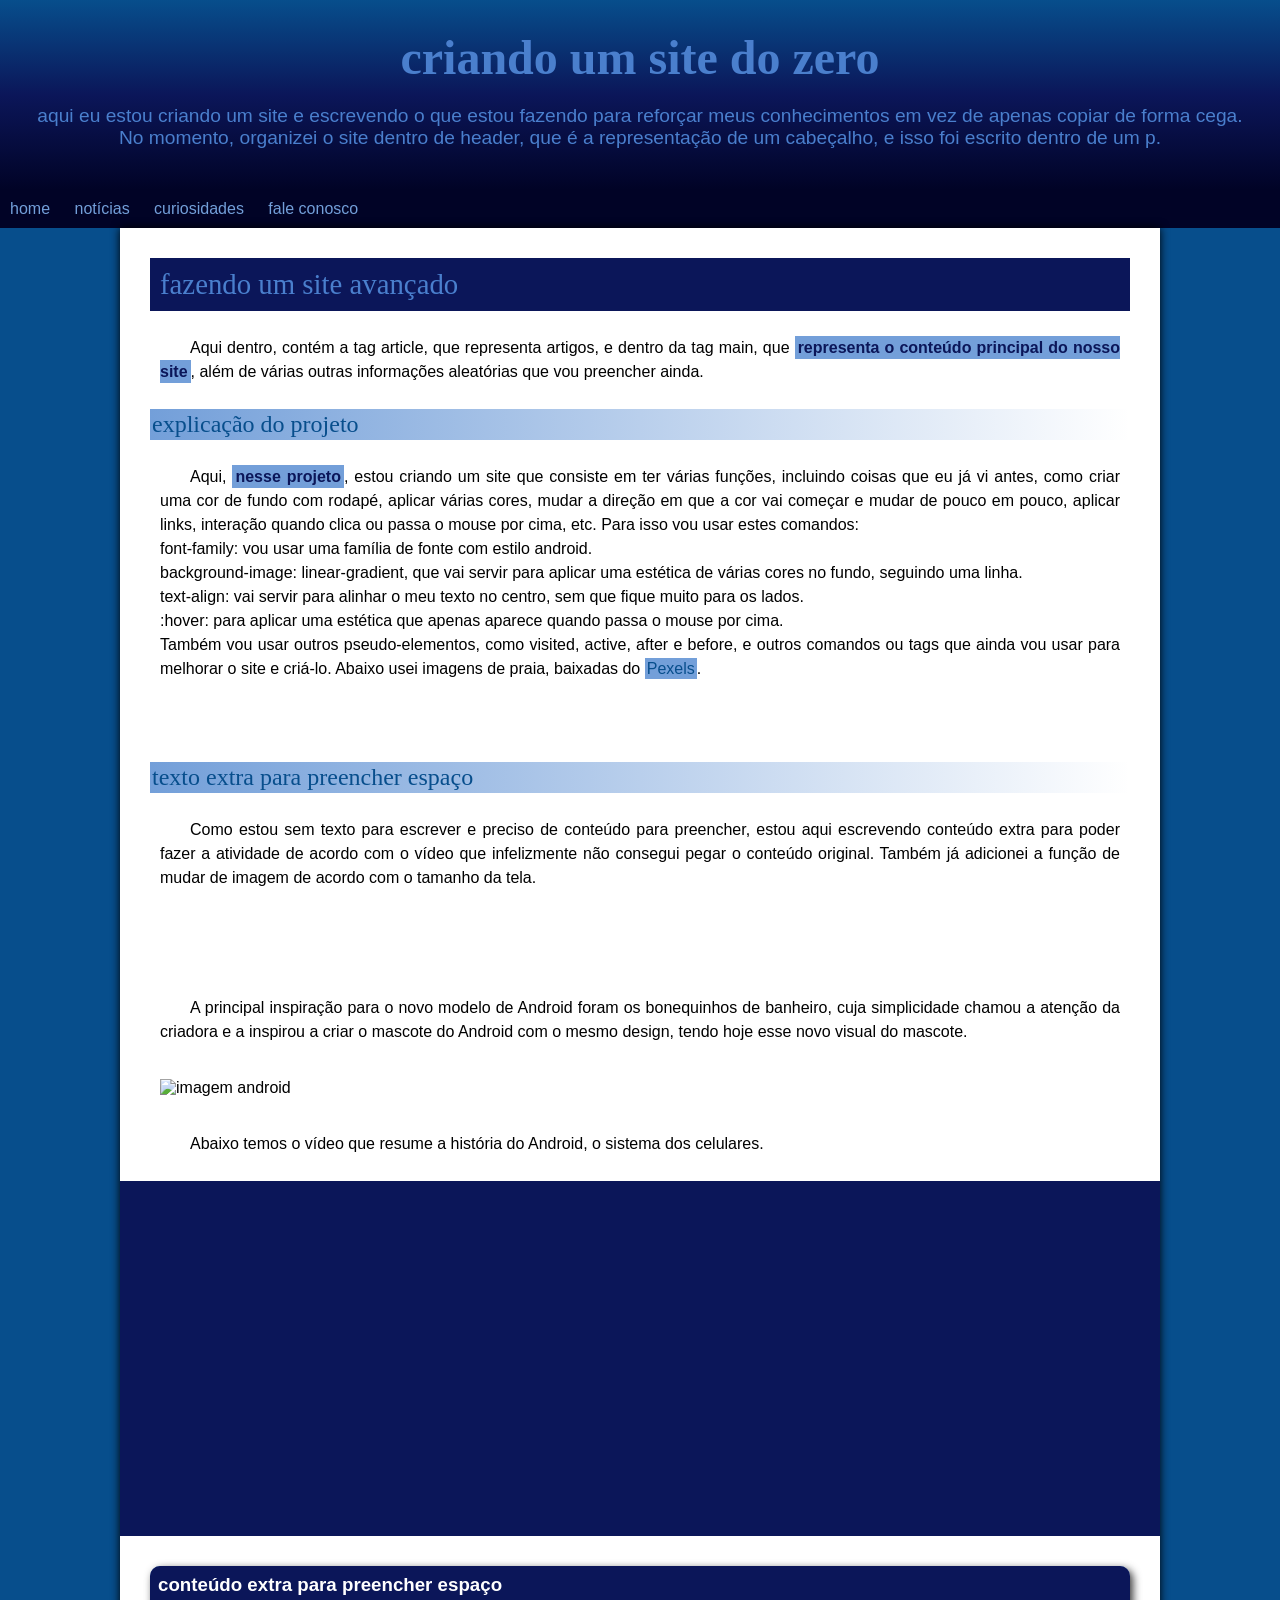
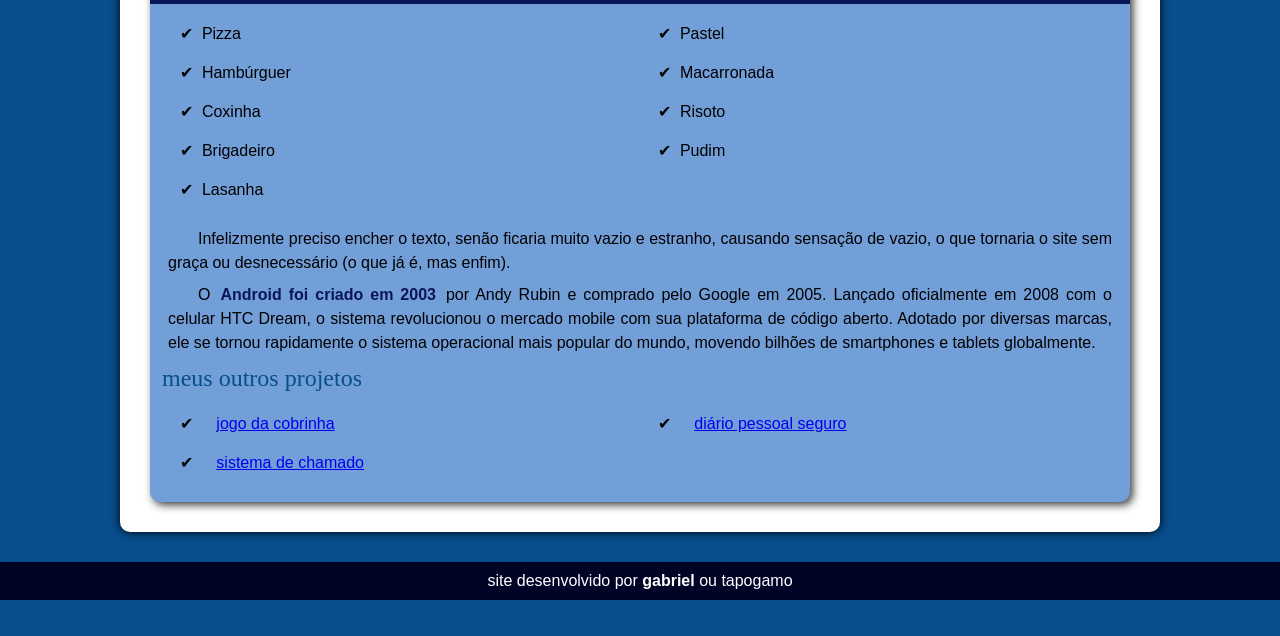
==== index.html @ 61630d53 "erros de escrita e gramatica" ====
<!DOCTYPE html>
<html lang="pt-br">

<head>
    <meta charset="UTF-8">
    <meta name="viewport" content="width=device-width, initial-scale=1.0">
    <title>como surgiu o mascote do android</title>
    <link rel="shortcut icon" href="../../projetos_iniciais/imagens/favicon.ico" type="image/x-icon">
    <link rel="stylesheet" href="pag1_site.css">
</head>

<body>
    <header>
        <h1>criando um site do zero</h1>
        <p>aqui eu estou criando um site e escrevendo o que estou fazendo para reforçar
            meus conhecimentos em vez de apenas copiar de forma cega. No momento, organizei o site
            dentro de header, que é a representação de um cabeçalho, e isso foi escrito dentro de um p.
        </p>
    </header>
    <nav>
        <a href="#">home</a>
        <a href="#">notícias</a>
        <a href="#">curiosidades</a>
        <a href="#">fale conosco</a>
    </nav>
    <main>
        <article>
            <h1>
                fazendo um site avançado
            </h1>
            <p>
                Aqui dentro, contém a tag article, que representa artigos, e dentro da tag main,
                que <strong>representa o conteúdo principal do nosso site</strong>, além de várias outras informações
                aleatórias que vou preencher ainda.
            </p>

            <h2>
                explicação do projeto
            </h2>
            <p>
                Aqui, <strong>nesse projeto</strong>, estou criando um site que consiste em ter várias funções, incluindo
                coisas que eu já vi antes, como criar uma cor de fundo com rodapé, aplicar várias cores,
                mudar a direção em que a cor vai começar e mudar de pouco em pouco, aplicar links, interação quando
                clica ou passa o mouse por cima, etc. Para isso vou usar estes comandos: <br>
                font-family: vou usar uma família de fonte com estilo android. <br>
                background-image: linear-gradient, que vai servir para aplicar uma estética
                de várias cores no fundo, seguindo uma linha. <br>
                text-align: vai servir para alinhar o meu texto no centro, sem que fique muito para os lados. <br>
                :hover: para aplicar uma estética que apenas aparece quando passa o mouse por cima. <br>
                Também vou usar outros pseudo-elementos, como visited, active, after e before,
                e outros comandos ou tags que ainda vou usar para melhorar o site e criá-lo.
                Abaixo usei imagens de praia, baixadas do
                <a href="https://www.pexels.com" target="_blank" rel="noopener noreferrer">Pexels</a>.
            </p>

            <picture>
                <source media="(max-width: 600px)" srcset="../../projetos_iniciais/imagens/praia1-mobile.jpg">
                <img src="../../projetos_iniciais/imagens/praia1-desktop.jpg" alt="praia com ondas vista de cima">
            </picture>

            <h2>texto extra para preencher espaço</h2>
            <p>
                Como estou sem texto para escrever e preciso de conteúdo para preencher,
                estou aqui escrevendo conteúdo extra para poder fazer a atividade de acordo com o vídeo que
                infelizmente não consegui pegar o conteúdo original. Também já adicionei a função de mudar
                de imagem de acordo com o tamanho da tela.
            </p>

            <picture>
                <source media="(max-width: 600px)" srcset="../../projetos_iniciais/imagens/praia2-mobile.jpg">
                <img src="../../projetos_iniciais/imagens/praia2-desktop.jpg" alt="vista aérea de ondas e areia">
            </picture>

            <p>
                A principal inspiração para o novo modelo de Android foram os bonequinhos de banheiro,
                cuja simplicidade chamou a atenção da criadora e a inspirou a criar o mascote
                do Android com o mesmo design, tendo hoje esse novo visual do mascote.
            </p>

            <img src="../../projetos_iniciais/imagens/android.jpg" alt="imagem android">

            <p>Abaixo temos o vídeo que resume a história do Android, o sistema dos celulares.</p>

            <div class="video">
                <iframe width="560" height="315" src="https://www.youtube.com/embed/5K4pEk19nhs?si=EHBNG5fuoetwTxiE"
                title="YouTube video player" frameborder="0"
                allow="accelerometer; autoplay; clipboard-write; encrypted-media; gyroscope; picture-in-picture; web-share"
                referrerpolicy="strict-origin-when-cross-origin" allowfullscreen>
                </iframe>
            </div>

            <aside>
                <h3>conteúdo extra para preencher espaço</h3>

                <ul>
                    <li title="salgado">Pizza</li>
                    <li title="salgado">Hambúrguer</li>
                    <li title="salgado">Coxinha</li>
                    <li title="doce">Brigadeiro</li>
                    <li title="salgado">Lasanha</li>
                    <li title="salgado">Pastel</li>
                    <li title="salgado">Macarronada</li>
                    <li title="salgado">Risoto</li>
                    <li title="doce">Pudim</li>
                </ul>

                <p>
                    Infelizmente preciso encher o texto, senão ficaria muito vazio e estranho,
                    causando sensação de vazio, o que tornaria o site sem graça ou desnecessário (o que
                    já é, mas enfim).
                </p>

                <p>
                    O <strong>Android foi criado em 2003</strong> por Andy Rubin e comprado pelo Google em 2005.
                    Lançado oficialmente em 2008 com o celular HTC Dream, o sistema revolucionou o mercado mobile
                    com sua plataforma de código aberto. Adotado por diversas marcas, ele se tornou rapidamente
                    o sistema operacional mais popular do mundo,
                    movendo bilhões de smartphones e tablets globalmente.
                </p>

                <h2>meus outros projetos</h2>
                <ul>
                    <li>
                        <a href="https://github.com/Gabriel03145/jogo-snake" target="_blank" rel="noopener noreferrer">
                        jogo da cobrinha</a>
                    </li>
                    <li>
                        <a href="https://github.com/Gabriel03145/sistema-chamado" target="_blank" rel="noopener noreferrer">
                        sistema de chamado</a>
                    </li>
                    <li>
                        <a href="https://github.com/Gabriel03145/diario-pessoal-seguro" target="_blank" rel="noopener noreferrer">
                        diário pessoal seguro</a>
                    </li>
                </ul>

            </aside>
        </article>
    </main>

    <footer>
        <p>site desenvolvido por <a href="https://github.com/Gabriel03145" target="_blank" rel="noopener noreferrer">gabriel</a> ou tapogamo</p>
    </footer>
</body>

</html>
---- pag1_site.css ----
@charset "UTF-8";

@font-face {
    font-family: "Android";
    src: url(../fontes/IDroid.otf) format(opentype);
    font-weight: normal;
}

/*paleta de cores
#010326 preto
#0B1659 azul escuro
#4A7FCD ciano escuro
#739FD9 ciano claro
#074E8C azul claro
*/

/*para poupar tempo de colocar de um em um as cores eu vou usar comando root,
root representa a raiz, em outras palavras vou criar variaveis por qual guardam o valor das cores
para mim sem a necessidade de copiar um em um
*/

:root {
    --cor0: #010326;
    --cor1: #0B1659;
    --cor2: #074E8C;
    --cor3: #4A7FCD;
    --cor4: #739FD9;

    --letra-padrao: Arial, Helvetica, sans-serif;
    --letra-android: "Android";
}

/*para remover as margins de todos os elementos de forma rapida vamos usar "*" que seleciona tudo até oq não colocamos
no css ainda, assim modificamos tudo de uma vez sem enrolaçao de um em um*/

* {
    margin: auto;
    padding: 10px;
    max-width: 1260px;
    min-width: 320px;
    font-family: Arial, Helvetica, sans-serif;
}

html {
    max-width: none;
    margin: 0px;
    padding: 0px;
}

body {
    margin: 0px;
    padding: 0px;
    max-width: none;
    background-color: var(--cor2);
    font-family: var(--letra-padrao);
}

strong {
    margin: 0px;
    padding: 3px;
    color: var(--cor1);
    background-color: #739FD9;
    font-weight: bold;
}

nav{
    background-color: var(--cor0);
    max-width: none;
    margin: 0px;
    padding: 0px;
}

nav > a {
    display: inline-block;
    min-width: 0;
    color: var(--cor4);
    padding: 10px;
    text-decoration: none;
}

nav > a:hover {
    background-color: var(--cor3);
    color: #0B1659;
}

header {
    max-width: none;
    margin: 0px;
    padding: 20px;
    text-align: center;
    background-color: #010326;
    background-image: linear-gradient(to bottom, var(--cor2), var(--cor1), var(--cor0));
    color: #4A7FCD;
    min-height: 150px;
}

header h1 {
    font-size: 3em;
    font-family: var(--letra-android);
    color: var(--cor3);
}

header p {
    font-size: 1.2em;
}

main {
    max-width: 1000px;
    min-width: 320px;
    background-color: white;
    margin-bottom: 30px;
    padding: 20px;
    box-shadow: 0px 0px 10px black;
    border-bottom-left-radius: 10px;
    border-bottom-right-radius: 10px;
}

main p {
    text-align: justify;
    text-indent: 30px;
    margin: 15px 0px;
    line-height: 1.5em;
}

main p > a {
    margin: 0px;
    padding: 2px;
    color: var(--cor2);
    background-color: #739FD9;
    text-decoration: none;
}

main a:hover {
    text-decoration: underline;
    color: #0B1659;
}

main img {
    min-width: 0;
    max-width: 100%;
    display: block;
}

div.video {
    background-color: #0B1659;
    margin: 0px -30px 30px -30px ;
    padding: 20px;
}

div.video > iframe {
    display: block;
    width: 100%;
    max-width: 560px;
    min-width: 0;
    height: auto;
    margin: 0 auto;
    padding: 0;
    aspect-ratio: 16/9;
}

main h1 {
    font-family: var(--letra-android);
    background-color: #0B1659;
    color: #4A7FCD;
    font-size: 1.8em;
    font-weight: normal;
}

main h2 {
    font-family: var(--letra-android);
    font-size: 1.5em;
    font-weight: normal;
    color: #074E8C;
    background-image: linear-gradient(to right, var(--cor4), transparent);
    padding: 2px;
}

aside {
    background-color: var(--cor4);
    border-radius: 10px;
    box-shadow: 3px 3px 8px rgb(58, 58, 58);
}

aside p {
    margin: 8px;
    padding: 0px;
}

aside > h3 {
    color: white;
    background-color: var(--cor1);
    padding: 8px;
    margin: -10px -10px 0px -10px;
    border-radius: 10px 10px 0px 0px;
}

aside > ul {
    list-style-type: "\2714\00A0\00A0";
    list-style-position: inside;
    columns: 2;
}

footer {
    background-color: #010326;
    color: white;
    text-align: center;
    max-width: none;
    margin: 0px;
}

footer > p > a {
    padding: 0px;
    margin: 0px;
    color: white;
    font-weight: bold;
    text-decoration: none;
}

footer p {
    margin: 0px;
    padding: 0px;
}

footer a:hover {
    color: var(--cor3);
    text-decoration: underline;
}
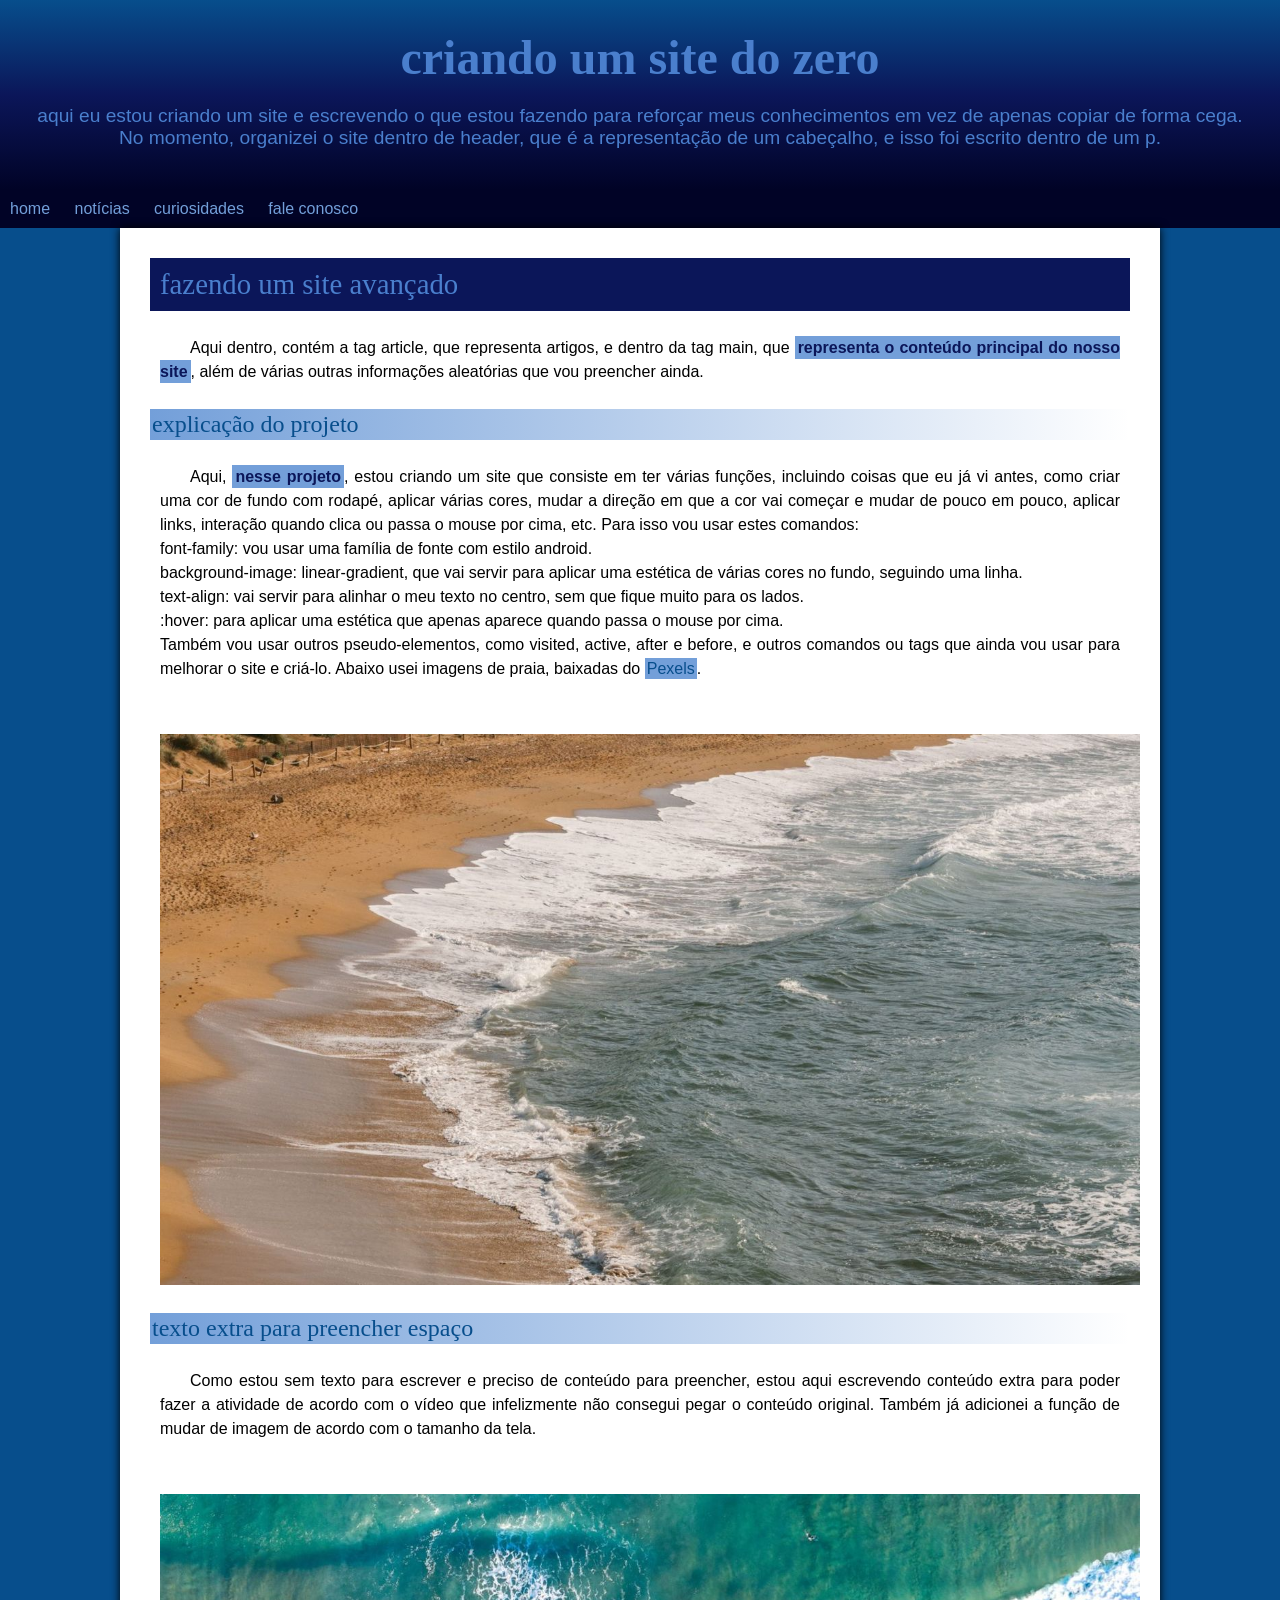
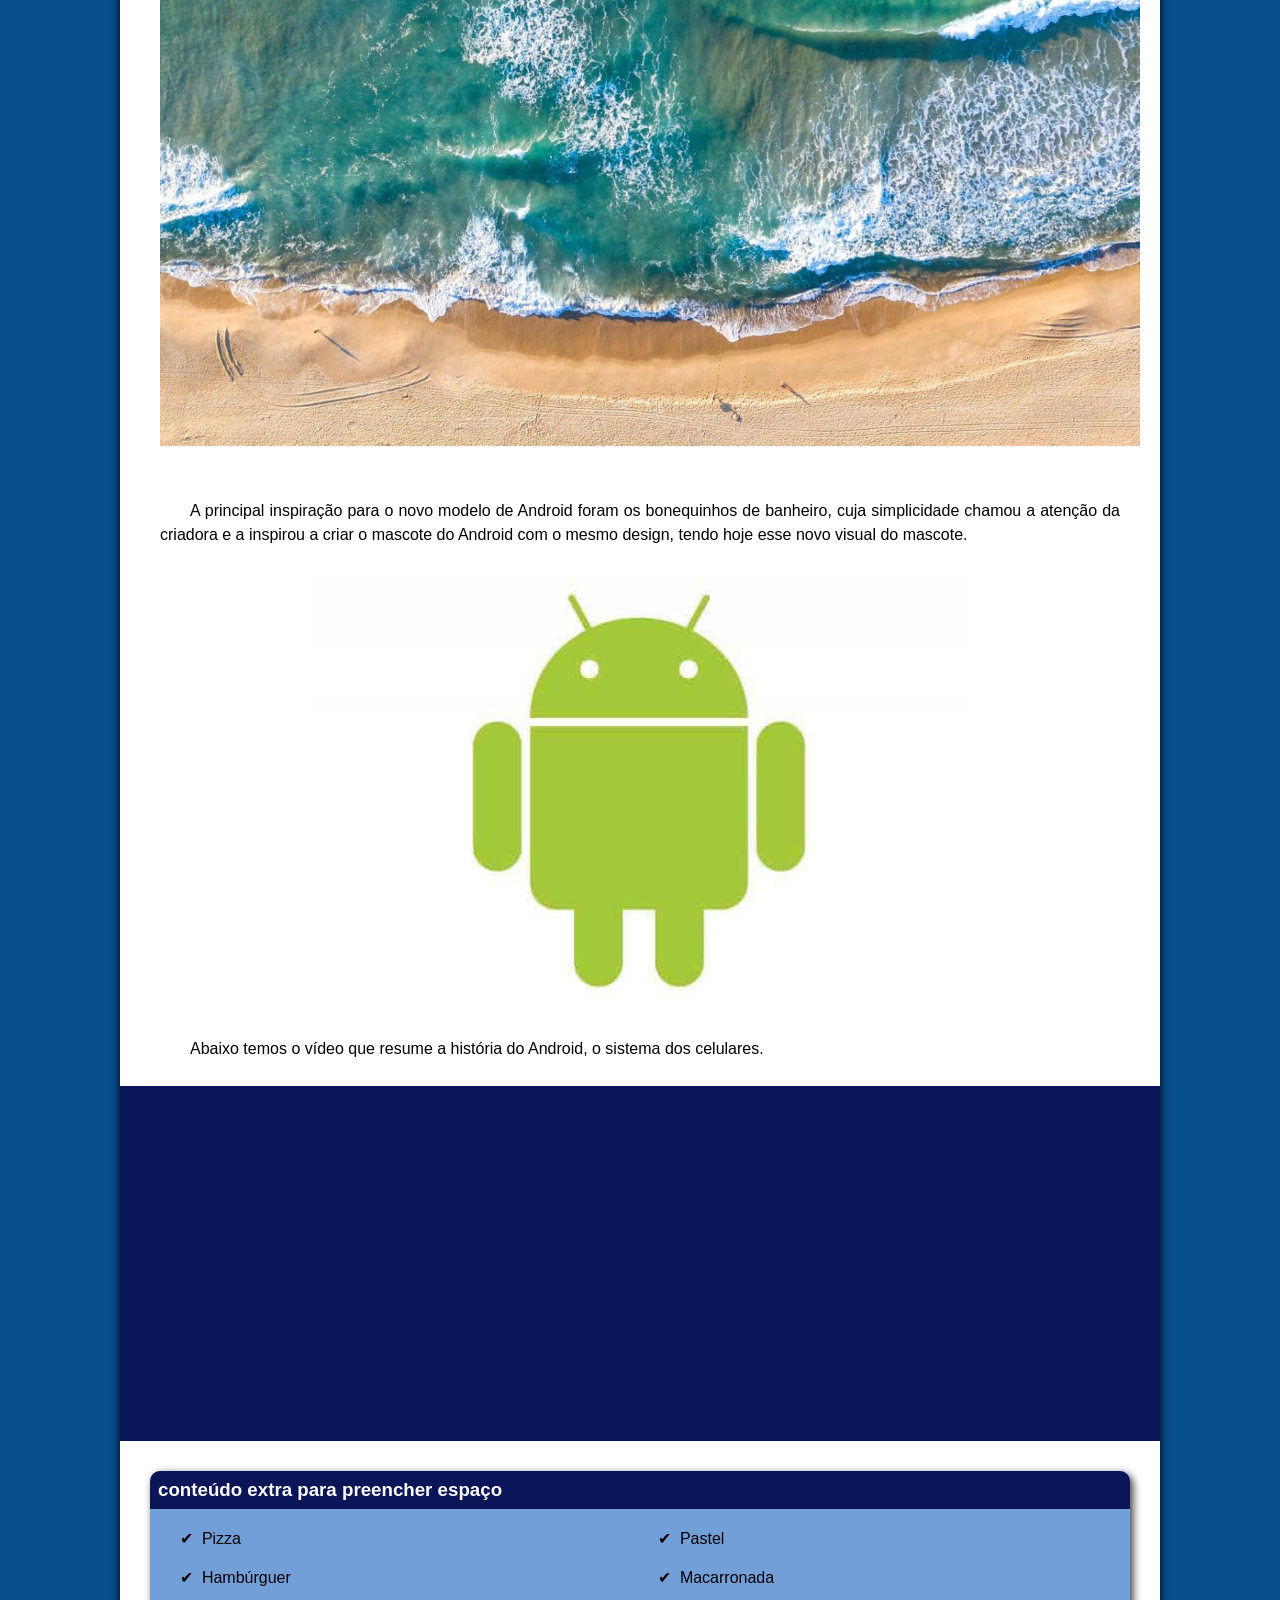
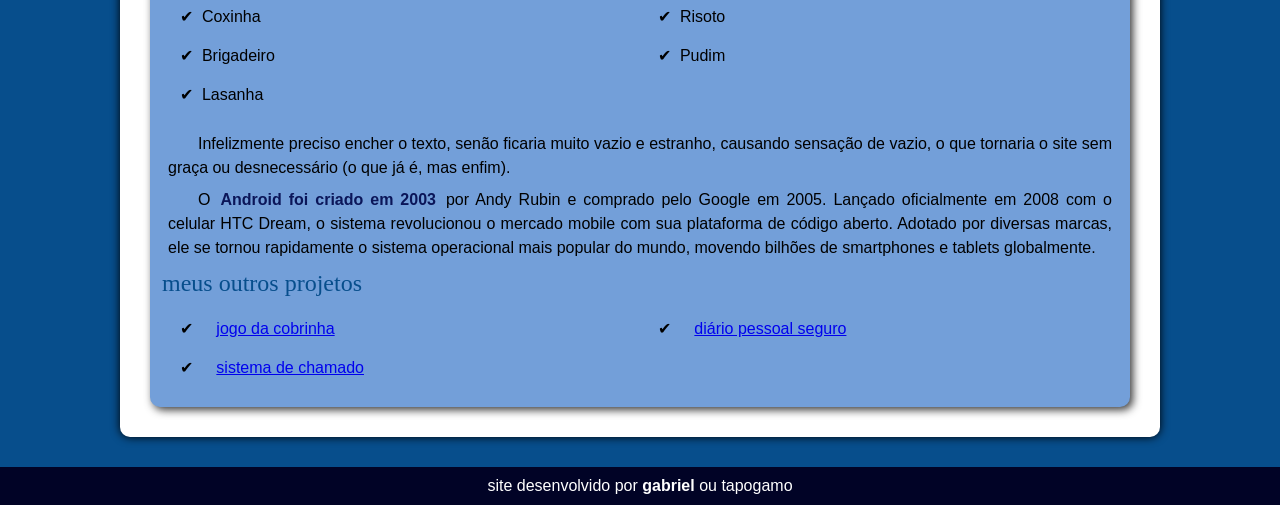
==== commit 3d68fefc: "caminho de imagens corrigido" ====
--- a/index.html
+++ b/index.html
@@ -5,7 +5,7 @@
     <meta charset="UTF-8">
     <meta name="viewport" content="width=device-width, initial-scale=1.0">
     <title>como surgiu o mascote do android</title>
-    <link rel="shortcut icon" href="../../projetos_iniciais/imagens/favicon.ico" type="image/x-icon">
+    <link rel="shortcut icon" href="imagens/favicon.ico" type="image/x-icon">
     <link rel="stylesheet" href="pag1_site.css">
 </head>
 
@@ -54,8 +54,8 @@
             </p>
 
             <picture>
-                <source media="(max-width: 600px)" srcset="../../projetos_iniciais/imagens/praia1-mobile.jpg">
-                <img src="../../projetos_iniciais/imagens/praia1-desktop.jpg" alt="praia com ondas vista de cima">
+                <source media="(max-width: 600px)" srcset="imagens/praia1-mobile.jpg">
+                <img src="imagens/praia1-desktop.jpg" alt="praia com ondas vista de cima">
             </picture>
 
             <h2>texto extra para preencher espaço</h2>
@@ -67,8 +67,8 @@
             </p>
 
             <picture>
-                <source media="(max-width: 600px)" srcset="../../projetos_iniciais/imagens/praia2-mobile.jpg">
-                <img src="../../projetos_iniciais/imagens/praia2-desktop.jpg" alt="vista aérea de ondas e areia">
+                <source media="(max-width: 600px)" srcset="imagens/praia2-mobile.jpg">
+                <img src="imagens/praia2-desktop.jpg" alt="vista aérea de ondas e areia">
             </picture>
 
             <p>
@@ -77,7 +77,7 @@
                 do Android com o mesmo design, tendo hoje esse novo visual do mascote.
             </p>
 
-            <img src="../../projetos_iniciais/imagens/android.jpg" alt="imagem android">
+            <img src="imagens/android.jpg" alt="imagem android">
 
             <p>Abaixo temos o vídeo que resume a história do Android, o sistema dos celulares.</p>
 
